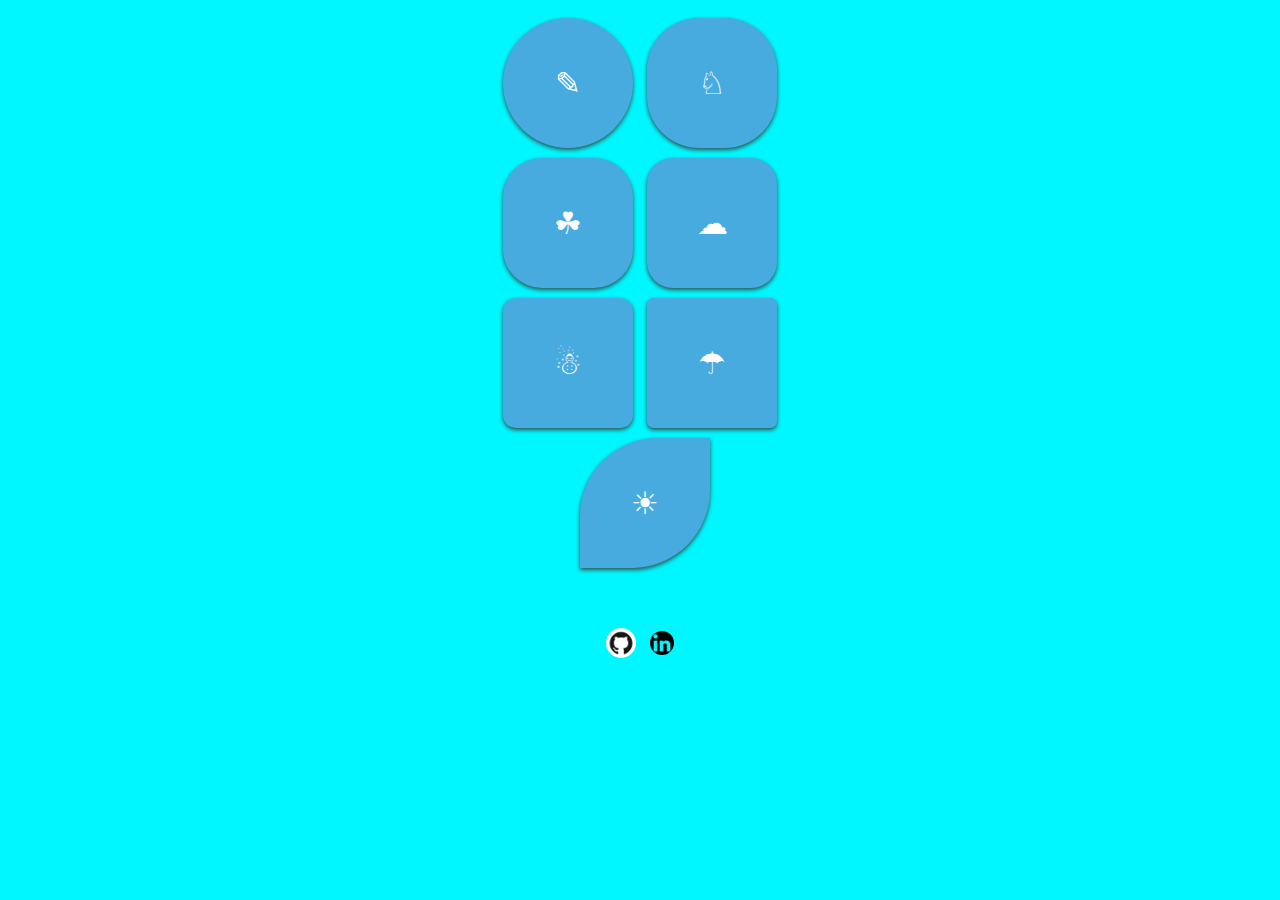
==== borderRadius/index.html @ 16300cc8 "new file, buttons effect category" ====
<!DOCTYPE html>
<html lang="en">
<head>
    <meta charset="UTF-8">
    <meta http-equiv="X-UA-Compatible" content="IE=edge">
    <meta name="viewport" content="width=device-width, initial-scale=1.0">
    <title>Buttons-borderRadius</title>
    <link rel="stylesheet" href="style.css">
</head>
<body>
    <div class="parent">
        <div>
            <a href="/index.html"><button class="round-6">&#9998;</button></a>
            <button class="round-5">&#9816;</button>
        </div>
        <div>
            <button class="round-4">&#9752;</button>
            <button class="round-3">&#9729;</button>
        </div>
        <div>
            <button class="round-2">&#9731;</button>
            <button class="round-1">&#9730;</button>
        </div>
       
        
       
        <button class="round-0">&#9728;</button>

    </div>
    <footer >
        <div class="" style="margin-top:60px;display: flex; justify-content: center;">
            <a href="https://github.com/muratavci05" style="width: 30px;"><img style="border-radius:50%;width: 30px;cursor: pointer;" src="/assets/github.png" alt=""></a>
        
        &nbsp; &nbsp;
       <div style="margin-top: 3px;">
           <a href="https://www.linkedin.com/in/muratavci05/"><img style="border-radius:50%;width: 24px;cursor: pointer;" src="/assets/linkedin.png" alt=""></a>
          </div>
          </div>
    </footer>
</body>
</html>
---- borderRadius/style.css ----
* {
    font-family: sans-serif;

}

body {
    background: rgba(0, 247, 255, 1);
}

.parent {
    display: flex;
    flex-direction:column;
  /*  flex-direction:row; 
    justify-content: center;
 */    align-items: center;
}
.parent button{
    background-color: #48abe0;
    color: white;
    border: none;
    padding: 5px;
    font-size: 31px;
    height: 130px;
    width: 130px;
    box-shadow:0 2px 4px darkslategray;
    cursor:pointer;
    transition: all 0.2s ease;
}
.parent button:active {
    background-color:#48abe0 ;
    box-shadow: 0 0 2px darkslategray;
    transform: translateY(2px);
}

.parent button:not(:first-child) {
    margin-top:10px;
    margin-left:10px;
}

.round-0 {
    border-radius: 60% 0% 60%;
}

.round-1 {
    border-radius: 5%;
}
.round-2 {
    border-radius: 10%;
}
.round-3 {
    border-radius: 20%;
}
.round-4 {
    border-radius: 30%;
}
.round-5 {
    border-radius: 40%;
}
.round-6 {
    border-radius: 70%;
}
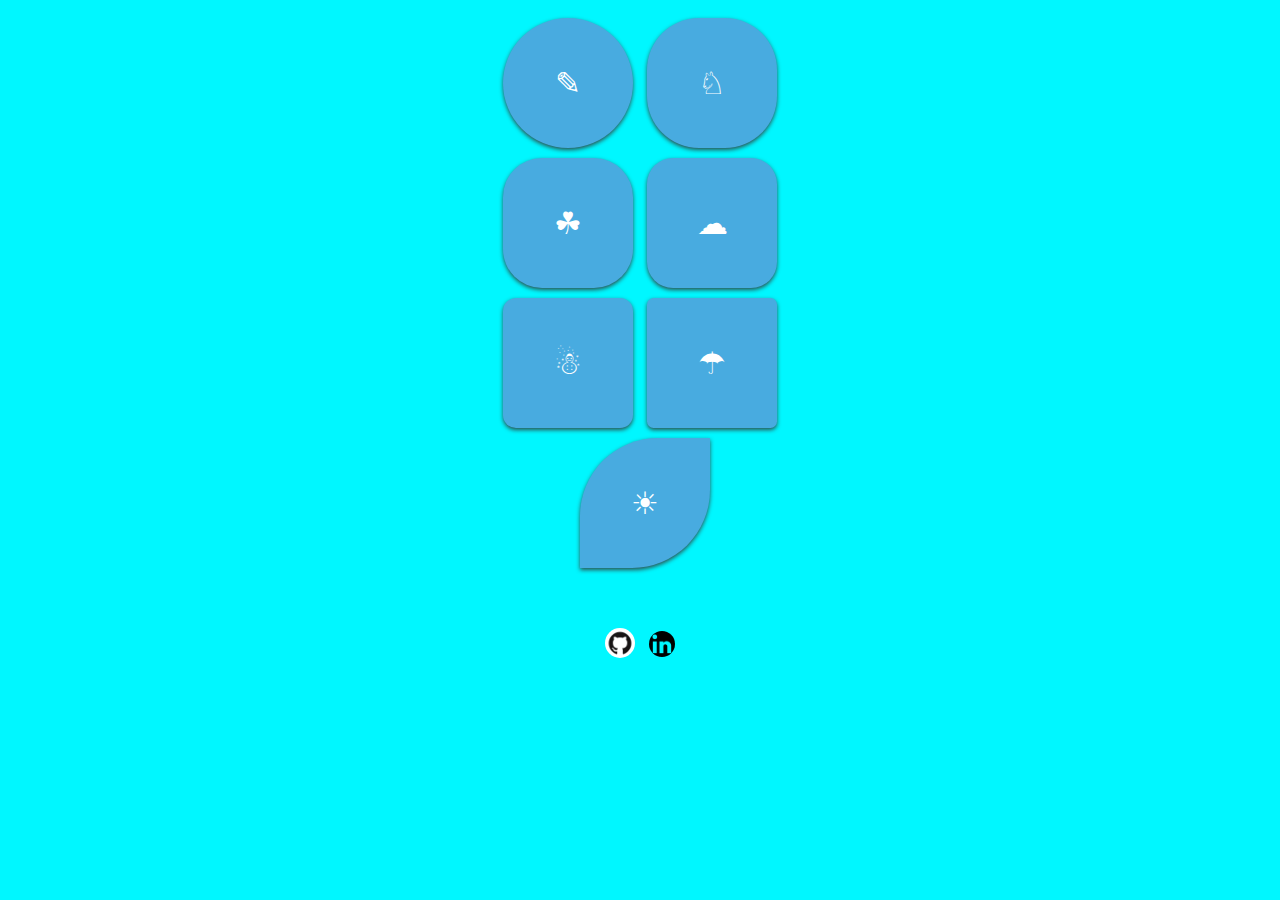
==== commit 1fcc103a: "all css styless" ====
--- a/borderRadius/index.html
+++ b/borderRadius/index.html
@@ -33,7 +33,7 @@
         
         &nbsp; &nbsp;
        <div style="margin-top: 3px;">
-           <a href="https://www.linkedin.com/in/muratavci05/"><img style="border-radius:50%;width: 24px;cursor: pointer;" src="/assets/linkedin.png" alt=""></a>
+           <a href="https://www.linkedin.com/in/muratavci05/"><img style="border-radius:50%;width: 26px;cursor: pointer;" src="/assets/linkedin.png" alt=""></a>
           </div>
           </div>
     </footer>
